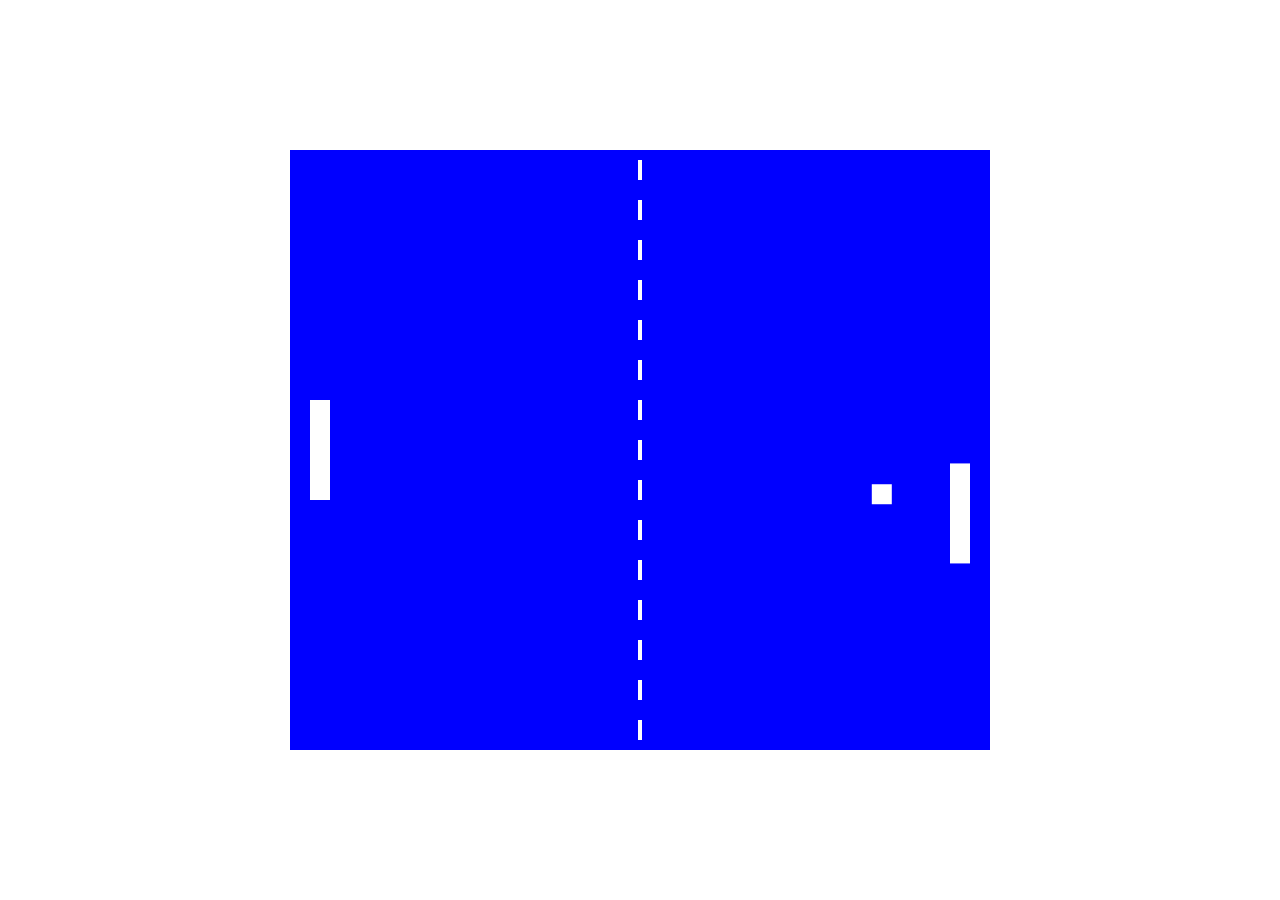
==== index.html @ c36e3738 "Changed pong.html to index.html" ====
<!DOCTYPE html>
<html lang="en">
<head>
    <meta charset="UTF-8">
    <title>Pong</title>
    <link rel="stylesheet" type="text/css" href="resources/pong.css">
    <link rel="stylesheet" type="text/css" href="resources/normalize.css">

</head>
<body>


</body>
<script src="app/pong.js"></script>
</html>
---- resources/pong.css ----
canvas {
    position: absolute;
    margin: auto;
    top: 0;
    right: 0;
    bottom: 0;
    left: 0;
}
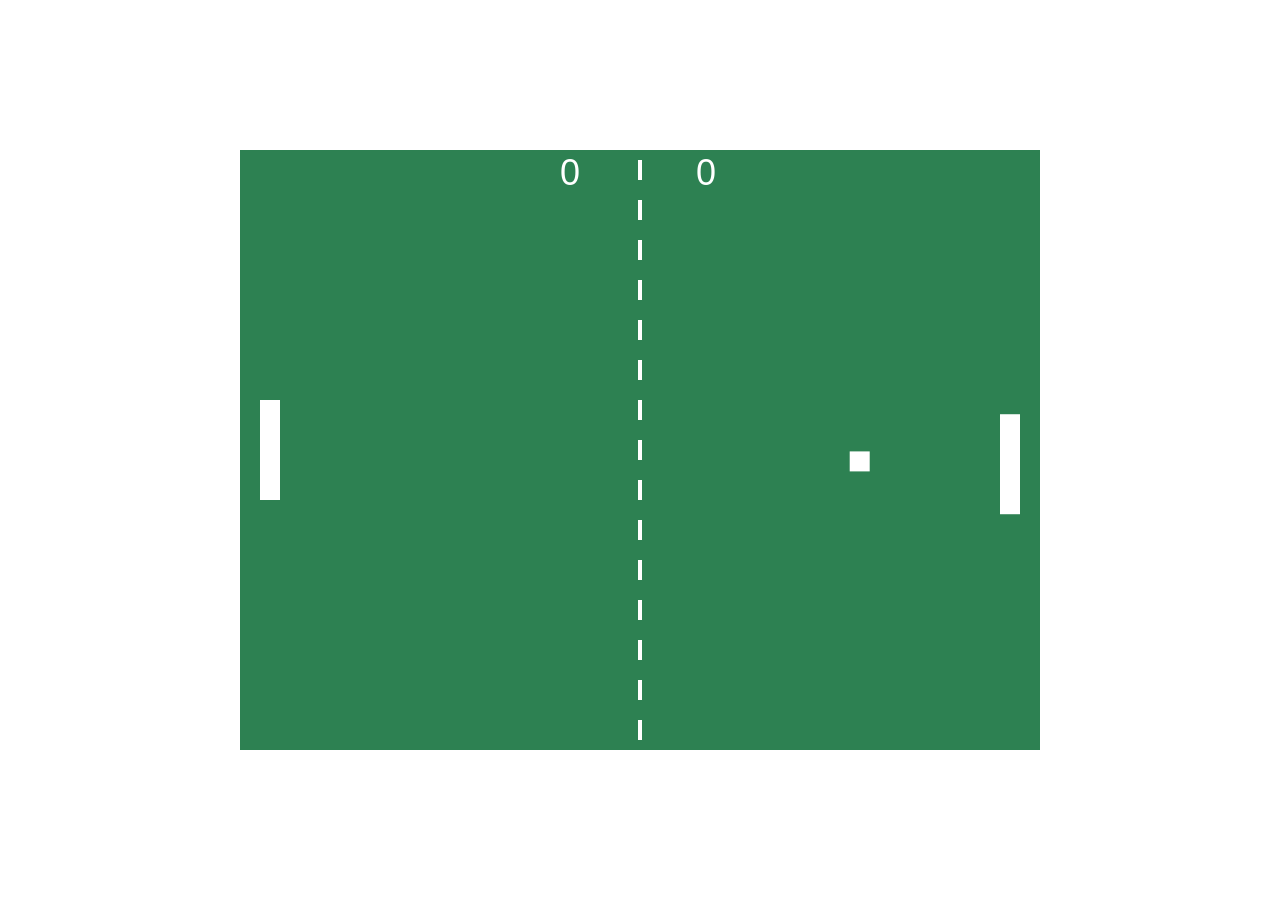
==== commit c9878892: "Finished game based on Bloc use cases" ====
--- a/index.html
+++ b/index.html
@@ -8,8 +8,7 @@
 
 </head>
 <body>
-
-
+    <canvas id="game" width="800" height="600"></canvas>
 </body>
 <script src="app/pong.js"></script>
 </html>
